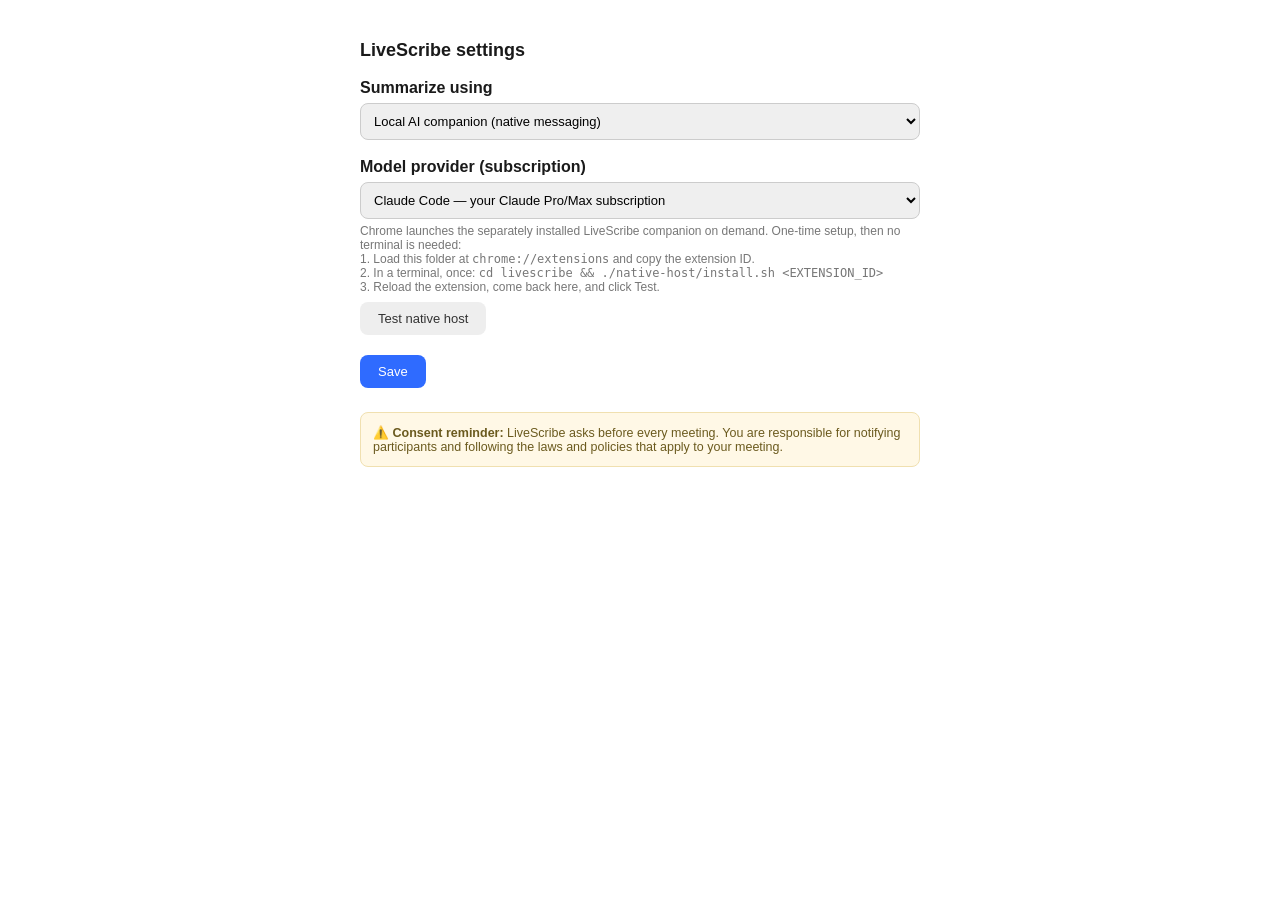
==== options.html @ 80a0ed44 "Prepare LiveScribe for Chrome Web Store" ====
<!DOCTYPE html>
<html>
<head>
<meta charset="utf-8">
<style>
  body { max-width: 560px; margin: 40px auto; padding: 0 20px; font-family: -apple-system, BlinkMacSystemFont, "Segoe UI", Roboto, sans-serif; color:#1a1a1a; }
  h1 { font-size: 18px; }
  label { display:block; font-weight:600; margin: 18px 0 6px; }
  input, select { width:100%; padding:9px; border:1px solid #ccc; border-radius:8px; font-size:13px; box-sizing:border-box; }
  .hint { color:#777; font-size:12px; margin-top:5px; }
  .hint a { color:#2f6bff; }
  button { margin-top:20px; padding:9px 18px; background:#2f6bff; color:#fff; border:none; border-radius:8px; cursor:pointer; font-size:13px; }
  #status { margin-left:12px; color:#0a0; font-size:13px; }
  .note { background:#fff8e6; border:1px solid #f0e0b0; border-radius:8px; padding:12px; font-size:12.5px; margin-top:24px; color:#6b5a1e; }
</style>
</head>
<body>
  <h1>LiveScribe settings</h1>

  <label for="backend">Summarize using</label>
  <select id="backend">
    <option value="native">Local AI companion (native messaging)</option>
    <option value="api">Anthropic API key — metered pay-per-use</option>
  </select>

  <div id="nativeBox">
    <label for="provider">Model provider (subscription)</label>
    <select id="provider">
      <option value="claude">Claude Code — your Claude Pro/Max subscription</option>
      <option value="codex">Codex — your ChatGPT subscription</option>
    </select>
    <div class="hint">Chrome launches the separately installed LiveScribe companion on demand. One-time setup, then no terminal is needed:<br>
    1. Load this folder at <code>chrome://extensions</code> and copy the extension ID.<br>
    2. In a terminal, once: <code>cd livescribe &amp;&amp; ./native-host/install.sh &lt;EXTENSION_ID&gt;</code><br>
    3. Reload the extension, come back here, and click Test.</div>
    <button id="testNative" style="background:#eee;color:#333;margin-top:8px">Test native host</button>
    <span id="testNativeStatus" style="font-size:12px;margin-left:8px"></span>
  </div>

  <div id="apiBox" style="display:none">
    <label for="key">Claude API key</label>
    <input id="key" type="password" placeholder="sk-ant-..." autocomplete="off">
    <div class="hint">Sent from your browser to api.anthropic.com. Get a key at <a href="https://console.anthropic.com/settings/keys" target="_blank">console.anthropic.com</a>.</div>
    <label for="model">Model</label>
    <select id="model">
      <option value="claude-sonnet-5">claude-sonnet-5 (fast, cheap — recommended)</option>
      <option value="claude-opus-4-8">claude-opus-4-8 (best quality)</option>
      <option value="claude-haiku-4-5-20251001">claude-haiku-4-5 (cheapest)</option>
    </select>
  </div>

  <div>
    <button id="save">Save</button>
    <span id="status"></span>
  </div>

  <div class="note">⚠️ <b>Consent reminder:</b> LiveScribe asks before every meeting. You are responsible for notifying participants and following the laws and policies that apply to your meeting.</div>

  <script src="options.js"></script>
</body>
</html>
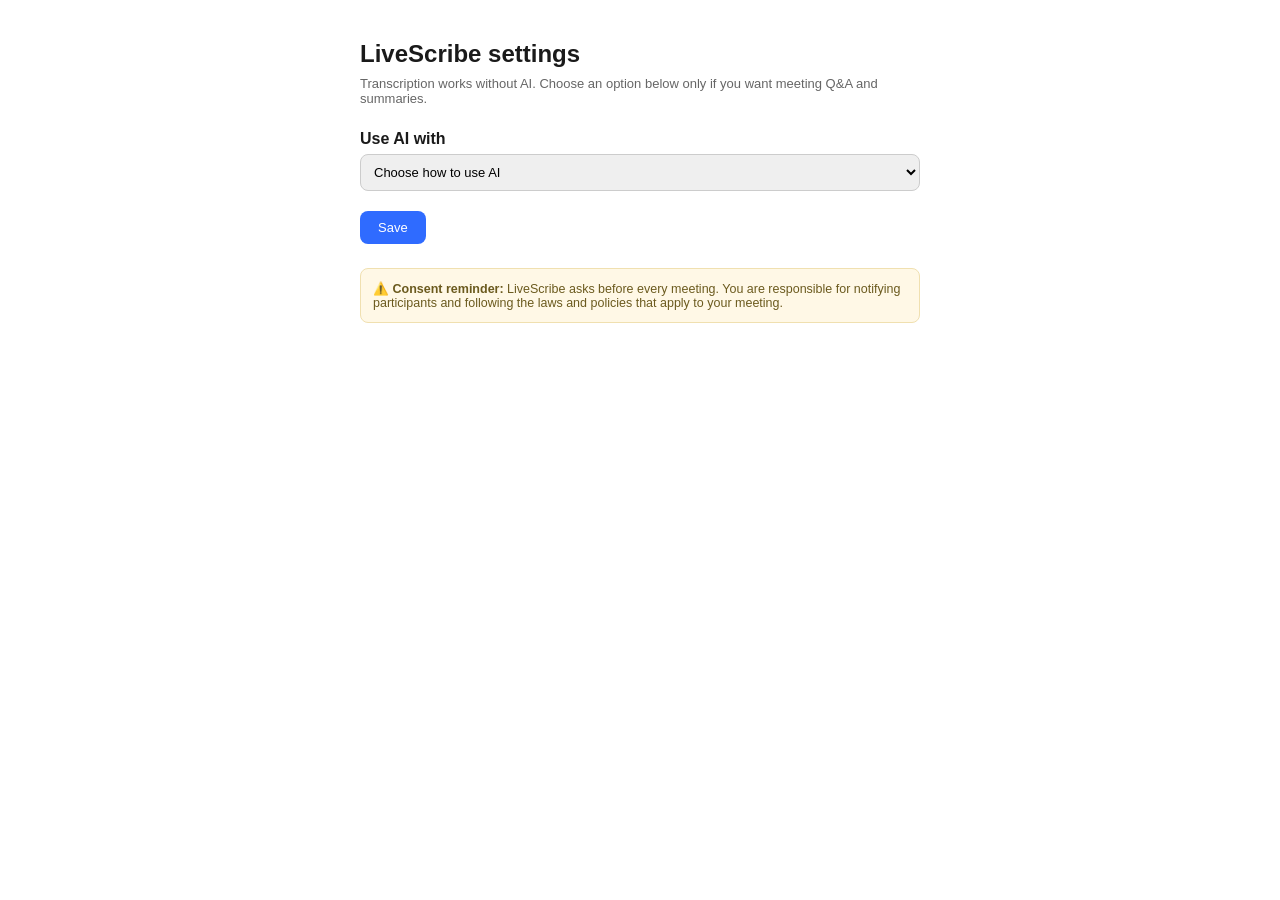
==== commit ba2f0aaa: "Prepare 0.1.1 AI onboarding and Mac companion" ====
--- a/options.html
+++ b/options.html
@@ -4,11 +4,15 @@
 <meta charset="utf-8">
 <style>
   body { max-width: 560px; margin: 40px auto; padding: 0 20px; font-family: -apple-system, BlinkMacSystemFont, "Segoe UI", Roboto, sans-serif; color:#1a1a1a; }
-  h1 { font-size: 18px; }
+  h1 { font-size: 24px; margin-bottom: 8px; }
+  .intro { color:#666; font-size:13px; margin:0 0 24px; }
   label { display:block; font-weight:600; margin: 18px 0 6px; }
   input, select { width:100%; padding:9px; border:1px solid #ccc; border-radius:8px; font-size:13px; box-sizing:border-box; }
   .hint { color:#777; font-size:12px; margin-top:5px; }
   .hint a { color:#2f6bff; }
+  .provider-box { margin-top:16px; padding:16px; border:1px solid #ddd; border-radius:12px; background:#fafafa; }
+  .download { display:inline-block; margin-top:14px; padding:11px 18px; border-radius:9px; background:#2f6bff; color:white; text-decoration:none; font-weight:600; }
+  .secondary { background:#fff !important; color:#333 !important; border:1px solid #bbb !important; }
   button { margin-top:20px; padding:9px 18px; background:#2f6bff; color:#fff; border:none; border-radius:8px; cursor:pointer; font-size:13px; }
   #status { margin-left:12px; color:#0a0; font-size:13px; }
   .note { background:#fff8e6; border:1px solid #f0e0b0; border-radius:8px; padding:12px; font-size:12.5px; margin-top:24px; color:#6b5a1e; }
@@ -16,37 +20,46 @@
 </head>
 <body>
   <h1>LiveScribe settings</h1>
+  <p class="intro">Transcription works without AI. Choose an option below only if you want meeting Q&amp;A and summaries.</p>
 
-  <label for="backend">Summarize using</label>
+  <label for="backend">Use AI with</label>
   <select id="backend">
-    <option value="native">Local AI companion (native messaging)</option>
-    <option value="api">Anthropic API key — metered pay-per-use</option>
+    <option value="" selected>Choose how to use AI</option>
+    <option value="anthropic">Use my Anthropic API key</option>
+    <option value="openai">Use my OpenAI API key</option>
+    <option value="native">Use my ChatGPT / Claude subscription — Install Companion</option>
   </select>
 
-  <div id="nativeBox">
+  <div id="nativeBox" class="provider-box" style="display:none">
     <label for="provider">Model provider (subscription)</label>
     <select id="provider">
       <option value="claude">Claude Code — your Claude Pro/Max subscription</option>
       <option value="codex">Codex — your ChatGPT subscription</option>
     </select>
-    <div class="hint">Chrome launches the separately installed LiveScribe companion on demand. One-time setup, then no terminal is needed:<br>
-    1. Load this folder at <code>chrome://extensions</code> and copy the extension ID.<br>
-    2. In a terminal, once: <code>cd livescribe &amp;&amp; ./native-host/install.sh &lt;EXTENSION_ID&gt;</code><br>
-    3. Reload the extension, come back here, and click Test.</div>
-    <button id="testNative" style="background:#eee;color:#333;margin-top:8px">Test native host</button>
+    <div class="hint">Install the Mac Companion once. It connects LiveScribe to Codex or Claude on your computer. No extension ID or Terminal command is required.</div>
+    <a id="downloadCompanion" class="download" href="https://github.com/wenqiw777/livescribe-store/releases/download/v0.1.1/LiveScribe-Companion-0.1.1.pkg">Download Companion for Mac</a><br>
+    <button id="testNative" class="secondary">Test Companion</button>
     <span id="testNativeStatus" style="font-size:12px;margin-left:8px"></span>
   </div>
 
-  <div id="apiBox" style="display:none">
-    <label for="key">Claude API key</label>
-    <input id="key" type="password" placeholder="sk-ant-..." autocomplete="off">
+  <div id="anthropicBox" class="provider-box" style="display:none">
+    <label for="anthropicKey">Anthropic API key</label>
+    <input id="anthropicKey" type="password" placeholder="sk-ant-..." autocomplete="off">
     <div class="hint">Sent from your browser to api.anthropic.com. Get a key at <a href="https://console.anthropic.com/settings/keys" target="_blank">console.anthropic.com</a>.</div>
-    <label for="model">Model</label>
-    <select id="model">
+    <label for="anthropicModel">Model</label>
+    <select id="anthropicModel">
       <option value="claude-sonnet-5">claude-sonnet-5 (fast, cheap — recommended)</option>
       <option value="claude-opus-4-8">claude-opus-4-8 (best quality)</option>
       <option value="claude-haiku-4-5-20251001">claude-haiku-4-5 (cheapest)</option>
     </select>
+  </div>
+
+  <div id="openaiBox" class="provider-box" style="display:none">
+    <label for="openaiKey">OpenAI API key</label>
+    <input id="openaiKey" type="password" placeholder="sk-..." autocomplete="off">
+    <div class="hint">Sent directly to api.openai.com. API billing is separate from a ChatGPT subscription. Use a restricted project key when possible.</div>
+    <label for="openaiModel">Model</label>
+    <input id="openaiModel" type="text" value="gpt-5" autocomplete="off">
   </div>
 
   <div>
